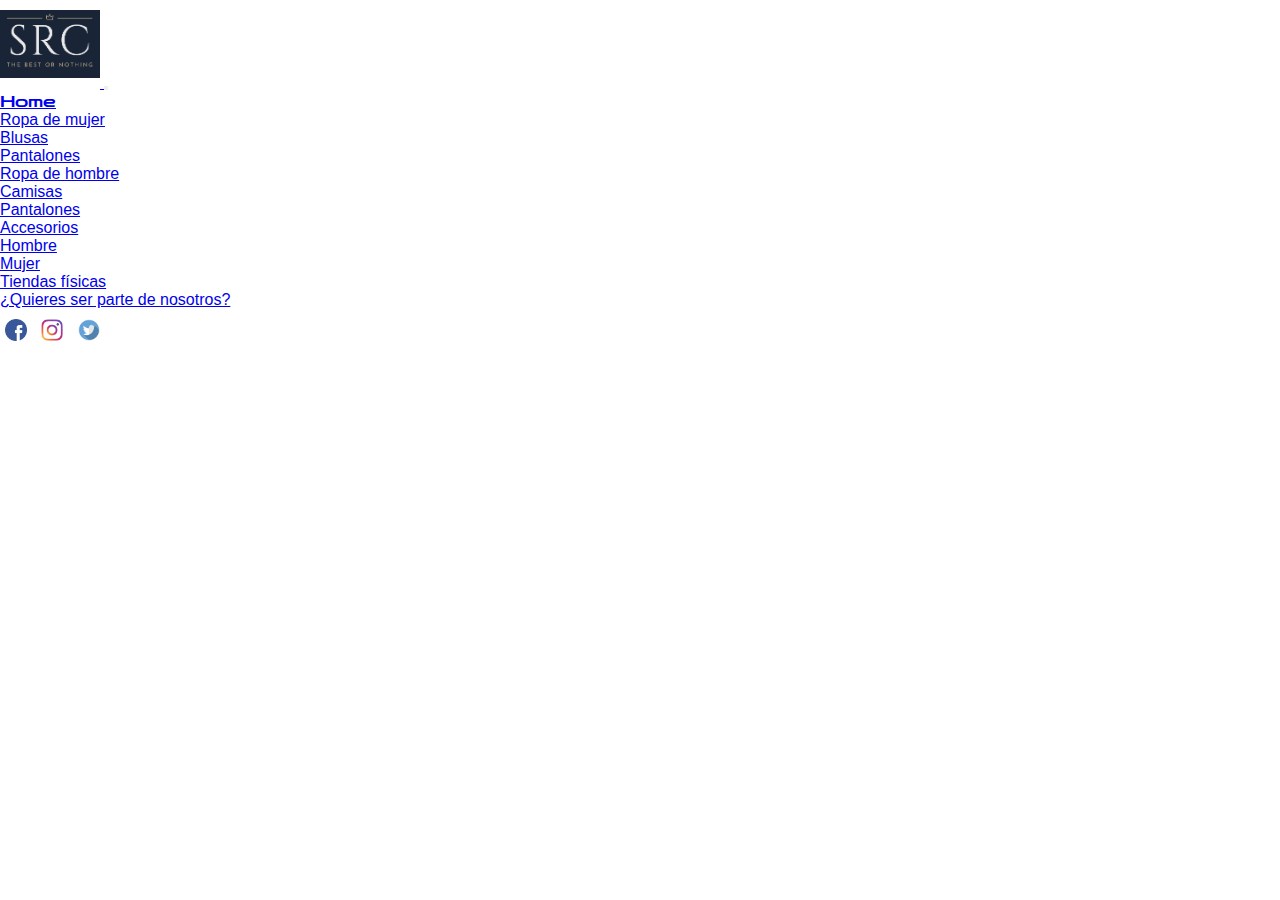
==== accesoriosF.html @ 534b52ec "agregué nuevo contenido" ====
<!DOCTYPE html>
<html lang="en">
  <head>
    <!-- Required meta tags -->
    <meta charset="utf-8" />
    <meta name="viewport" content="width=device-width, initial-scale=1" />

    <!-- Bootstrap CSS -->
    <link
      href="https://cdn.jsdelivr.net/npm/bootstrap@5.0.0-beta3/dist/css/bootstrap.min.css"
      rel="stylesheet"
      integrity="sha384-eOJMYsd53ii+scO/bJGFsiCZc+5NDVN2yr8+0RDqr0Ql0h+rP48ckxlpbzKgwra6"
      crossorigin="anonymous"
    />
    <link rel="stylesheet" href="css/estilos.css" />
    <link rel="stylesheet" href="css/prendas.css" />
    <link rel="preconnect" href="https://fonts.gstatic.com" />
    <link
      href="https://fonts.googleapis.com/css2?family=Josefin+Sans:ital,wght@1,300&family=Zen+Dots&display=swap"
      rel="stylesheet"
    />
    <link
      href="https://fonts.googleapis.com/css2?family=Lobster&display=swap"
      rel="stylesheet"
    />
    <link
      href="https://fonts.googleapis.com/css2?family=Dela+Gothic+One&display=swap"
      rel="stylesheet"
    />
    <link
      href="https://fonts.googleapis.com/css2?family=PT+Serif:ital@1&display=swap"
      rel="stylesheet"
    />
    <title>Savito's</title>
  </head>
  <body>
    <!--Menú-->
    <nav class="navbar navbar-expand-lg navbar-dark bg-dark">
      <div class="container">
        <a class="navbar-brand" href="index.html">
          <img class="logotipo" src="imagenes/Logo.jpg" alt="logo" />
        </a>
        <button
          class="navbar-toggler"
          type="button"
          data-bs-toggle="collapse"
          data-bs-target="#navbarSupportedContent"
          aria-controls="navbarSupportedContent"
          aria-expanded="false"
          aria-label="Toggle navigation"
        >
          <span class="navbar-toggler-icon"></span>
        </button>
        <div class="collapse navbar-collapse" id="navbarSupportedContent">
          <ul class="navbar-nav me-auto mb-2 mb-lg-0">
            <li class="nav-item">
              <a
                class="nav-link active"
                aria-current="page"
                href="#"
                style="font-family: 'Zen Dots', cursive"
                >Home</a
              >
            </li>
            <li class="nav-item dropdown">
              <a
                class="nav-link dropdown-toggle"
                href="#"
                id="navbarDropdown"
                role="button"
                data-bs-toggle="dropdown"
                aria-expanded="false"
              >
                Ropa de mujer
              </a>
              <ul class="dropdown-menu" aria-labelledby="navbarDropdown">
                <li><a class="dropdown-item" href="ropaBF.html">Blusas</a></li>
                <li>
                  <a class="dropdown-item" href="ropaPF.html">Pantalones</a>
                </li>
              </ul>
            </li>
            <li class="nav-item dropdown">
              <a
                class="nav-link dropdown-toggle"
                href="#"
                id="navbarDropdown"
                role="button"
                data-bs-toggle="dropdown"
                aria-expanded="false"
              >
                Ropa de hombre
              </a>
              <ul class="dropdown-menu" aria-labelledby="navbarDropdown">
                <li><a class="dropdown-item" href="ropaCH.html">Camisas</a></li>
                <li>
                  <a class="dropdown-item" href="ropaPH.html">Pantalones</a>
                </li>
              </ul>
            </li>
            <li class="nav-item dropdown">
              <a
                class="nav-link dropdown-toggle"
                href="#"
                id="navbarDropdown"
                role="button"
                data-bs-toggle="dropdown"
                aria-expanded="false"
              >
                Accesorios
              </a>
              <ul class="dropdown-menu" aria-labelledby="navbarDropdown">
                <li>
                  <a class="dropdown-item" href="accesoriosH.html">Hombre</a>
                </li>
                <li>
                  <a class="dropdown-item" href="accesoriosF.html">Mujer</a>
                </li>
              </ul>
            </li>
            <li class="nav-item">
              <a class="nav-link" href="#">Tiendas físicas</a>
            </li>
            <li class="nav-item">
              <a class="nav-link" href="#">¿Quieres ser parte de nosotros?</a>
            </li>
            <li>
              <a href="https://web.facebook.com/savio.romerocardenas.3">
                <img
                  class="icono-redes"
                  src="imagenes/redes/facebook.jpg"
                  alt="facebook"
              /></a>
              <a href="https://www.instagram.com/sromero_03/"
                ><img
                  class="icono-redes"
                  src="imagenes/redes/instagram.jpg"
                  alt="instagram"
              /></a>
              <a href="https://twitter.com/RomeroC03"
                ><img
                  class="icono-redes"
                  src="imagenes/redes/twitter.jpg"
                  alt="twitter"
              /></a>
            </li>
          </ul>
        </div>
      </div>
    </nav>

    <script
      src="https://cdn.jsdelivr.net/npm/bootstrap@5.0.0-beta3/dist/js/bootstrap.bundle.min.js"
      integrity="sha384-JEW9xMcG8R+pH31jmWH6WWP0WintQrMb4s7ZOdauHnUtxwoG2vI5DkLtS3qm9Ekf"
      crossorigin="anonymous"
    ></script>

    <!-- Option 2: Separate Popper and Bootstrap JS -->
    <!--
    <script src="https://cdn.jsdelivr.net/npm/@popperjs/core@2.9.1/dist/umd/popper.min.js" integrity="sha384-SR1sx49pcuLnqZUnnPwx6FCym0wLsk5JZuNx2bPPENzswTNFaQU1RDvt3wT4gWFG" crossorigin="anonymous"></script>
    <script src="https://cdn.jsdelivr.net/npm/bootstrap@5.0.0-beta3/dist/js/bootstrap.min.js" integrity="sha384-j0CNLUeiqtyaRmlzUHCPZ+Gy5fQu0dQ6eZ/xAww941Ai1SxSY+0EQqNXNE6DZiVc" crossorigin="anonymous"></script>
    -->
  </body>
</html>
---- css/estilos.css ----
.logotipo {
  width: 100px;
  padding: 10px 0;
}

.icono-redes {
  width: 22px;
  margin: 10px 5px;
}

.separar {
  padding: 100px 0;
}

.color-final {
  background-color: #781f86;
}
---- css/prendas.css ----
*{margin: 0;padding: 0;
    box-sizing: border-box;
    font-family: sans-serif;}

    .contenedorCH{
        width: 100%;
        display: flex;
        justify-content: center;
        align-items: center;
        height: 100vh;
    }
    .contenedorCH figure{
        position:relative;
        height: 100%;
        cursor: pointer;
        width: 100%;
        overflow: hidden;
        border-radius: 6px;
        box-shadow: 0px 15px 25px rgba(0,0,0,0.50);
    }
    .contenedorCH figure img{
        width: 100%;
        height: 100%;
        transition: all 400ms ease-out;
        will-change: transform;
    }
    .contenedorCH figure .capa{
        position: absolute;
        top: 0;
        width: 100%;
        height: 100%;
        background: rgba(0,103,123,0.7);
        transition: all 400ms ease-out;
        opacity: 0;
        visibility: hidden;
       text-align: center;
    }
    .contenedorCH figure:hover > .capa {
        opacity: 1;
        visibility: visible;
    }
    .contenedorCH figure:hover > .capa h3{
        margin-top: 70px;
        margin-bottom: 15px;
    }
    .contenedorCH figure:hover > img{
        transform: scale(1.3);
    }
    .contenedorCH figure .capa h3{
        color: #fff;
        font-weight: 400;
        margin-bottom: 120px;
        transition: all 400ms ease-out;
         margin-top: 30px;
    }
    .contenedorCH figure .capa p{
        color: #fff;
        font-size: 15px;
        line-height: 1.5;
        width: 100%;
        max-width: 220px;
        margin: auto;
    }
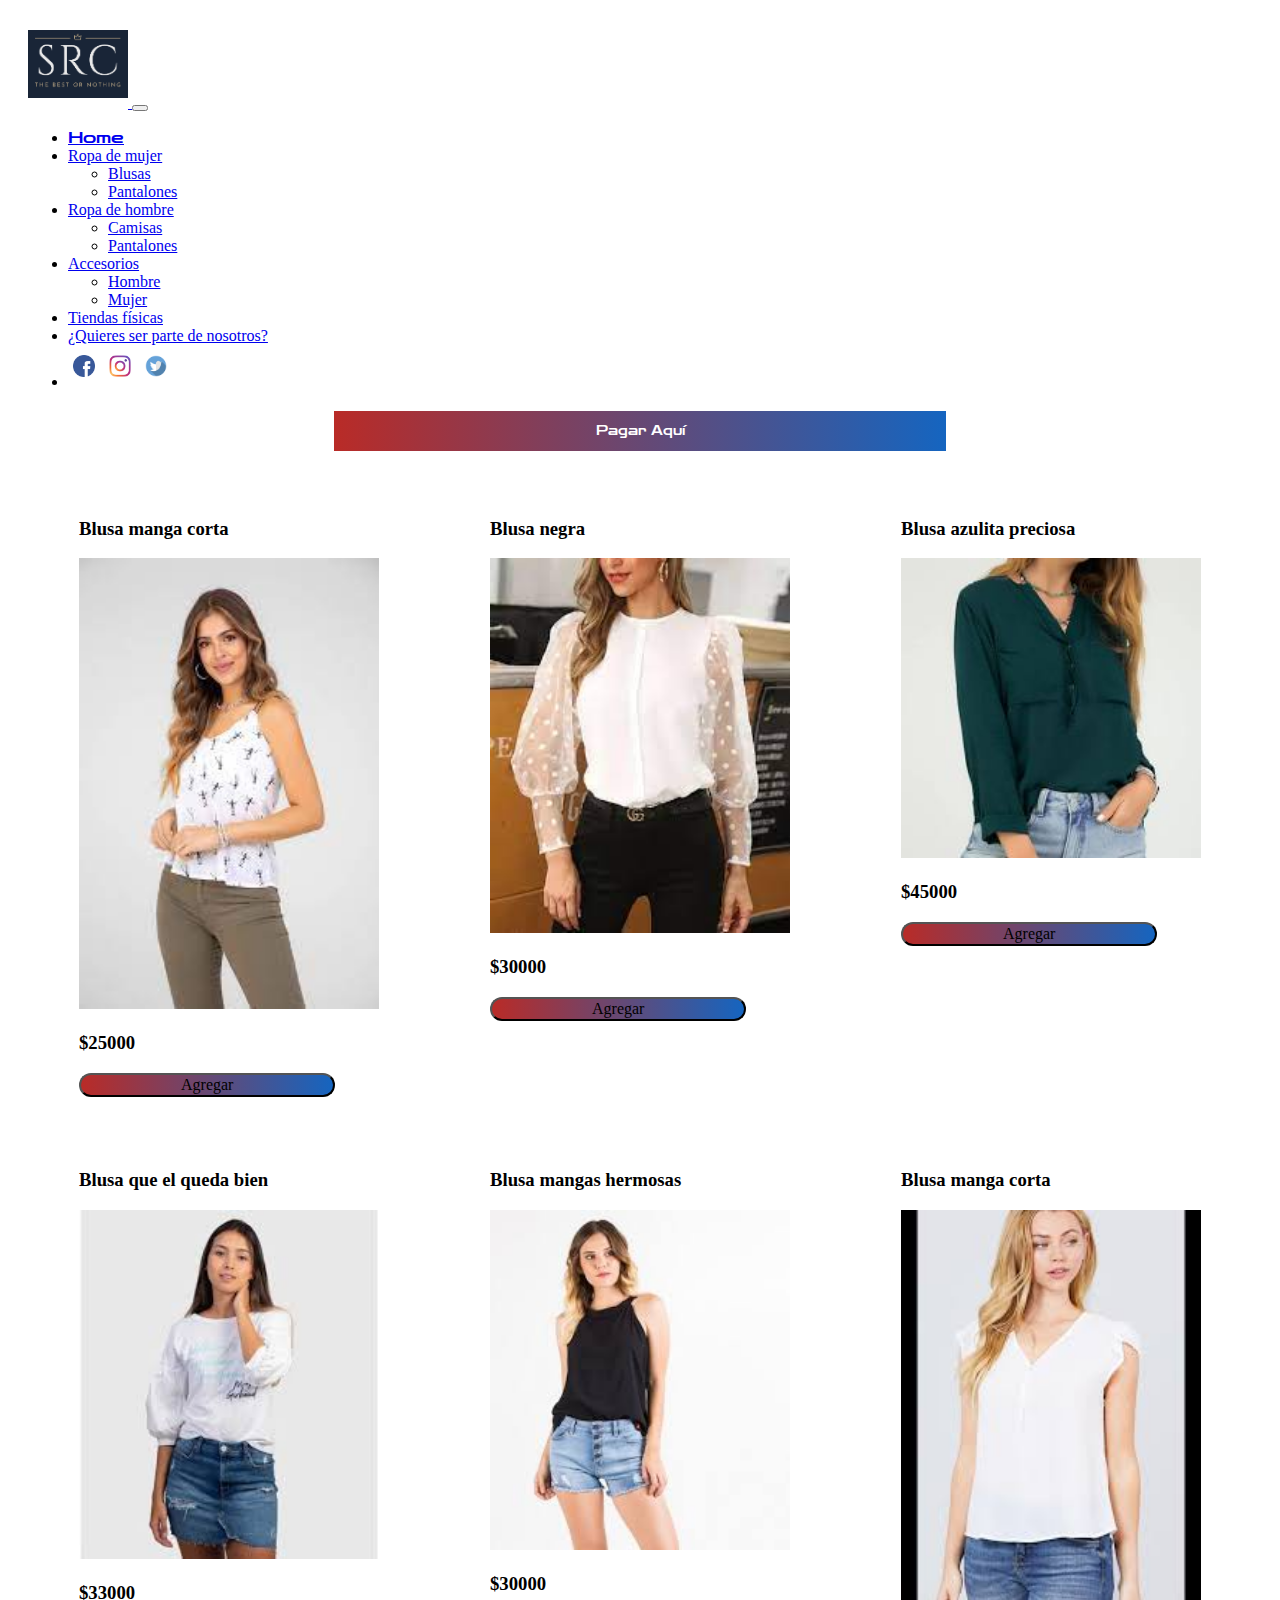
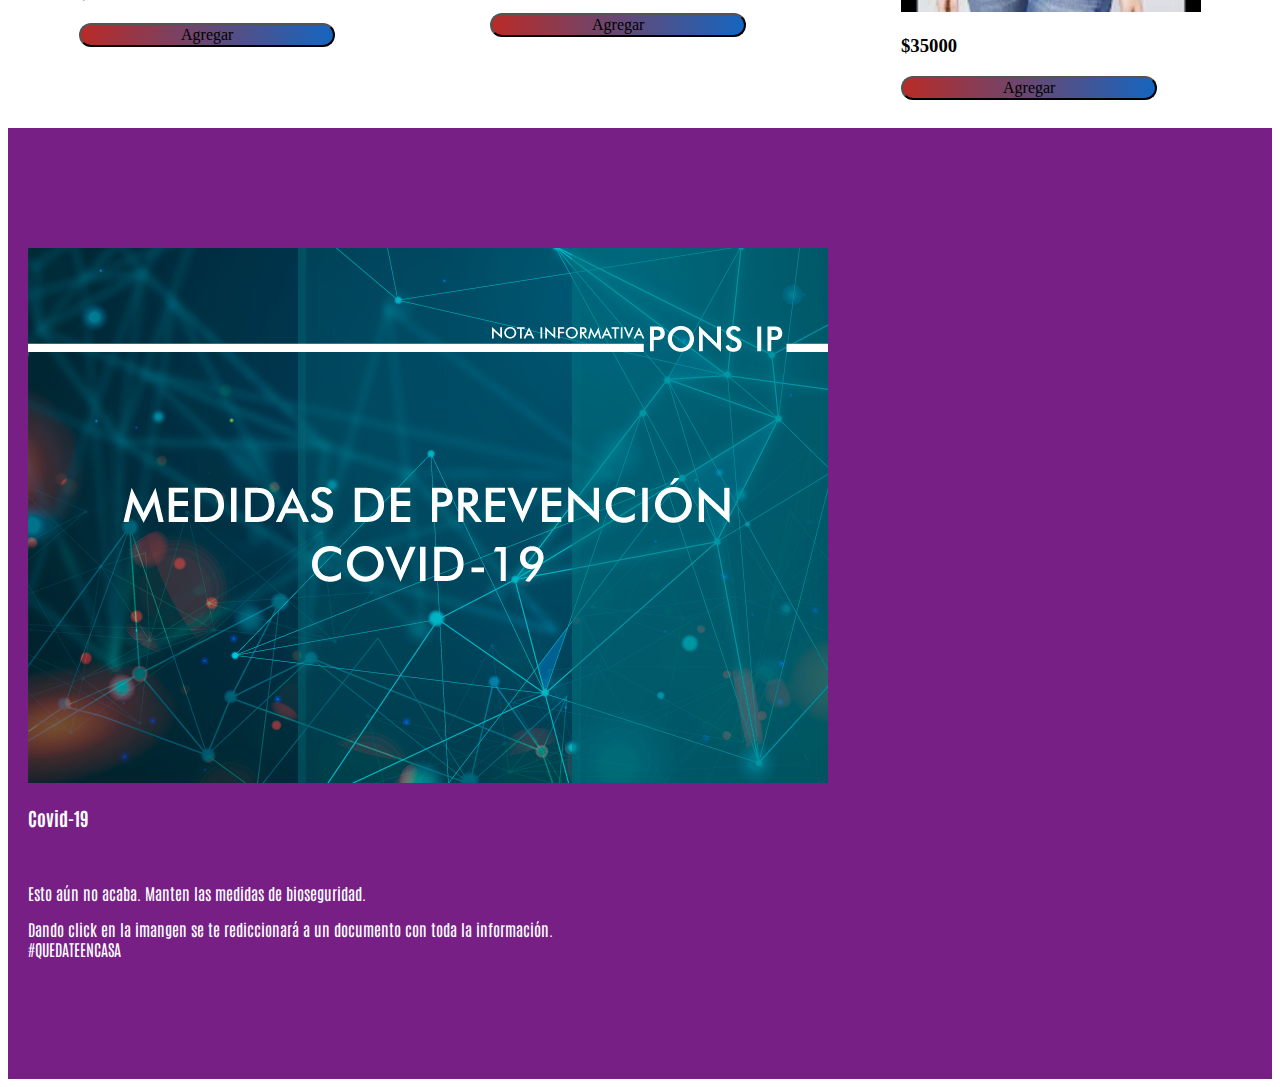
==== commit d2e2d534: "Botones mejorados y completé el resto de ventanas" ====
--- a/accesoriosF.html
+++ b/accesoriosF.html
@@ -12,25 +12,19 @@
       integrity="sha384-eOJMYsd53ii+scO/bJGFsiCZc+5NDVN2yr8+0RDqr0Ql0h+rP48ckxlpbzKgwra6"
       crossorigin="anonymous"
     />
+    <!--Estilos Css-->
     <link rel="stylesheet" href="css/estilos.css" />
     <link rel="stylesheet" href="css/prendas.css" />
-    <link rel="preconnect" href="https://fonts.gstatic.com" />
-    <link
-      href="https://fonts.googleapis.com/css2?family=Josefin+Sans:ital,wght@1,300&family=Zen+Dots&display=swap"
-      rel="stylesheet"
-    />
-    <link
-      href="https://fonts.googleapis.com/css2?family=Lobster&display=swap"
-      rel="stylesheet"
-    />
-    <link
-      href="https://fonts.googleapis.com/css2?family=Dela+Gothic+One&display=swap"
-      rel="stylesheet"
-    />
-    <link
-      href="https://fonts.googleapis.com/css2?family=PT+Serif:ital@1&display=swap"
-      rel="stylesheet"
-    />
+    <link rel="stylesheet" href="css/ventas.css">
+    <script src="js/scripts.js"></script>
+
+<!--Fuentes-->
+<link rel="preconnect" href="https://fonts.gstatic.com">
+<link href="https://fonts.googleapis.com/css2?family=Josefin+Sans:ital,wght@1,300&family=Zen+Dots&display=swap" rel="stylesheet">
+<link href="https://fonts.googleapis.com/css2?family=Lobster&display=swap" rel="stylesheet">
+<link href="https://fonts.googleapis.com/css2?family=Dela+Gothic+One&display=swap" rel="stylesheet">
+<link href="https://fonts.googleapis.com/css2?family=PT+Serif:ital@1&display=swap" rel="stylesheet">
+<link href="https://fonts.googleapis.com/css2?family=Antonio:wght@100&display=swap" rel="stylesheet">
     <title>Savito's</title>
   </head>
   <body>
@@ -57,7 +51,7 @@
               <a
                 class="nav-link active"
                 aria-current="page"
-                href="#"
+                href="index.html"
                 style="font-family: 'Zen Dots', cursive"
                 >Home</a
               >
@@ -119,10 +113,12 @@
               </ul>
             </li>
             <li class="nav-item">
-              <a class="nav-link" href="#">Tiendas físicas</a>
+              <a class="nav-link" href="tiendas.html">Tiendas físicas</a>
             </li>
             <li class="nav-item">
-              <a class="nav-link" href="#">¿Quieres ser parte de nosotros?</a>
+              <a class="nav-link" href="formulario.html"
+                >¿Quieres ser parte de nosotros?</a
+              >
             </li>
             <li>
               <a href="https://web.facebook.com/savio.romerocardenas.3">
@@ -148,6 +144,71 @@
         </div>
       </div>
     </nav>
+    <div class="container">
+        <button id="check" class="pagar" onclick="pay()">Pagar Aquí</button>
+    </div>
+    <div class="contenido-pagina">
+      <div class="contenido">
+        <h3>Blusa manga corta</h3>
+        <img src="imagenes/blusas/blusa1.jpg" >
+        <h3>$25000</h3>
+        <button class="agregar" onclick="add('product-1',25000)">Agregar</button>
+      </div>
+      <div class="contenido">
+        <h3>Blusa negra</h3>
+        <img src="imagenes/blusas/blusa2.jpg" >
+        <h3>$30000</h3>
+        <button class="agregar" onclick="add('product-2',30000)">Agregar</button>
+      </div>
+      <div class="contenido">
+        <h3>Blusa azulita preciosa</h3>
+        <img src="imagenes/blusas/blusa3.jpg" >
+        <h3>$45000</h3>
+        <button class="agregar" onclick="add('product-3',45000)">Agregar</button>
+      </div>
+      <div class="contenido">
+        <h3>Blusa que el queda bien</h3>
+        <img src="imagenes/blusas/blusa4.jpg" >
+        <h3>$33000</h3>
+        <button class="agregar" onclick="add('product-4',33000)">Agregar</button>
+      </div>
+      <div class="contenido">
+        <h3>Blusa mangas hermosas</h3>
+        <img src="imagenes/blusas/blusa5.jpg" >
+        <h3>$30000</h3>
+        <button class="agregar" onclick="add('product-5',30000)">Agregar</button>
+      </div>
+      <div class="contenido">
+        <h3>Blusa manga corta</h3>
+        <img src="imagenes/blusas/blusa6.jpg" >
+        <h3>$35000</h3>
+        <button class="agregar"onclick="add('product-6',35000)" >Agregar</button>
+      </div>
+    </div>
+
+        <!--footer-->
+        <footer class="color-final separar">
+          <div class="container">
+            <div class="row">
+              <div class="col-12 col-sm-6 text center ">
+            <a href="https://www.minsalud.gov.co/salud/Documents/observatorio_vih/documentos/prevencion/promocion_prevencion/riesgo_biol%C3%B3gico-bioseguridad/b_bioseguridad/BIOSEGURIDAD.pdf">
+              <img class="img-fluid shadow-lg"src="imagenes/concientizar.jpg" alt=""></a>
+              </div>
+              <div class="col-12 col-sm-6 text center ">
+                <h3 style="font-family: 'Antonio', sans-serif; color: white;">Covid-19</h3>
+                <br>
+                <p style="font-family: 'Antonio', sans-serif; color: white;">
+                  Esto aún no acaba. Manten las medidas de bioseguridad.
+                </p>
+                <p style="font-family: 'Antonio', sans-serif; color: white;"> Dando click en la imangen se te rediccionará a un documento con toda la información.
+                  <br>
+                  #QUEDATEENCASA
+              </p>
+              </div>
+            </div>
+          </div>
+            </div>
+        </footer>
 
     <script
       src="https://cdn.jsdelivr.net/npm/bootstrap@5.0.0-beta3/dist/js/bootstrap.bundle.min.js"
--- a/css/estilos.css
+++ b/css/estilos.css
@@ -15,3 +15,16 @@
 .color-final {
   background-color: #781f86;
 }
+
+.botones {
+  font-family: "Zen Dots", cursive;
+  background: #00416a;
+  background: -webkit-linear-gradient(to right, #b92b27, #1565c0);
+  background: linear-gradient(to right, #b92b27, #1565c0);
+  border: none;
+  display: block;
+  width: 50%;
+  margin: 10px auto;
+  color: #ffff;
+  height: 40px;
+}
--- a/css/ventas.css
+++ b/css/ventas.css
@@ -0,0 +1,70 @@
+.contenido-pagina h3 {
+  font-family: "font-family: 'Zen Dots', cursive";
+  color: rgb(0, 0, 0);
+}
+
+.contenido-pagina {
+  display: flex;
+  flex-wrap: wrap;
+  justify-content: space-evenly;
+  border: 1px solid #ffffff;
+}
+.contenido.agregar {
+  align-items: center;
+  align-content: center;
+}
+
+.contenido {
+  margin: 25px;
+  padding: 2px 16px;
+}
+
+.contenido:hover {
+  box-shadow: 0 4px 8px 0 rgba(0, 0, 0, 0.2);
+  transition: 0.3s;
+}
+
+.contenido img {
+  width: 300px;
+}
+
+.agregar {
+  font-size: 16px;
+  text-align: center;
+  align-items: center;
+  transition-duration: 0.3s;
+  background: #00416a;
+  background: -webkit-linear-gradient(to right, #b92b27, #1565c0);
+  background: linear-gradient(to right, #b92b27, #1565c0);
+  color: rgb(0, 0, 0);
+  border-radius: 15px;
+  padding: 1px 100px;
+  vertical-align: bottom;
+  font-family: "font-family: 'Zen Dots', cursive";
+}
+
+.agregar:hover {
+  background-color: #4caf50; /* Green */
+  color: white;
+}
+.container {
+  margin: 20px;
+}
+
+.pagar {
+  font-family: "Zen Dots", cursive;
+  background: #00416a;
+  background: -webkit-linear-gradient(to right, #b92b27, #1565c0);
+  background: linear-gradient(to right, #b92b27, #1565c0);
+  border: none;
+  display: block;
+  width: 50%;
+  margin: 10px auto;
+  color: #ffff;
+  height: 40px;
+}
+
+.pagar:hover {
+  background-color: #000dbd; /* Green */
+  color: white;
+}
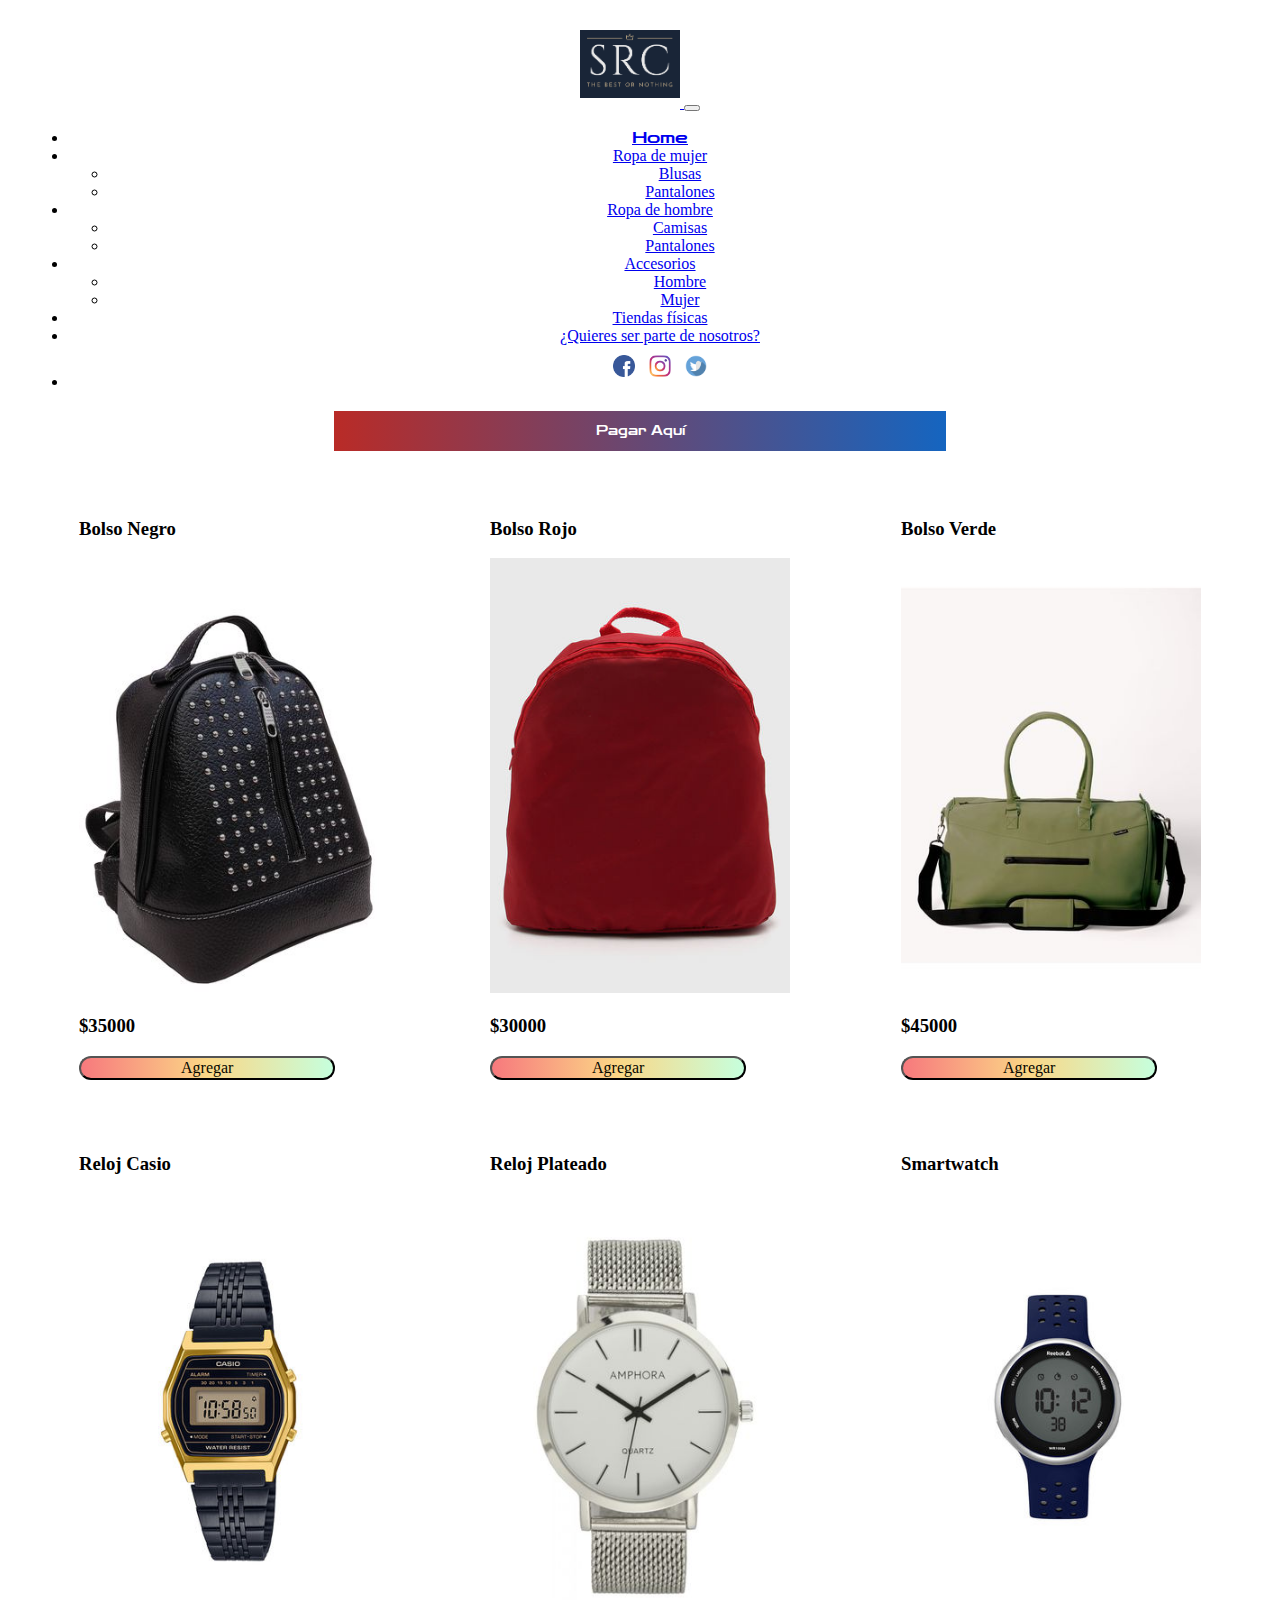
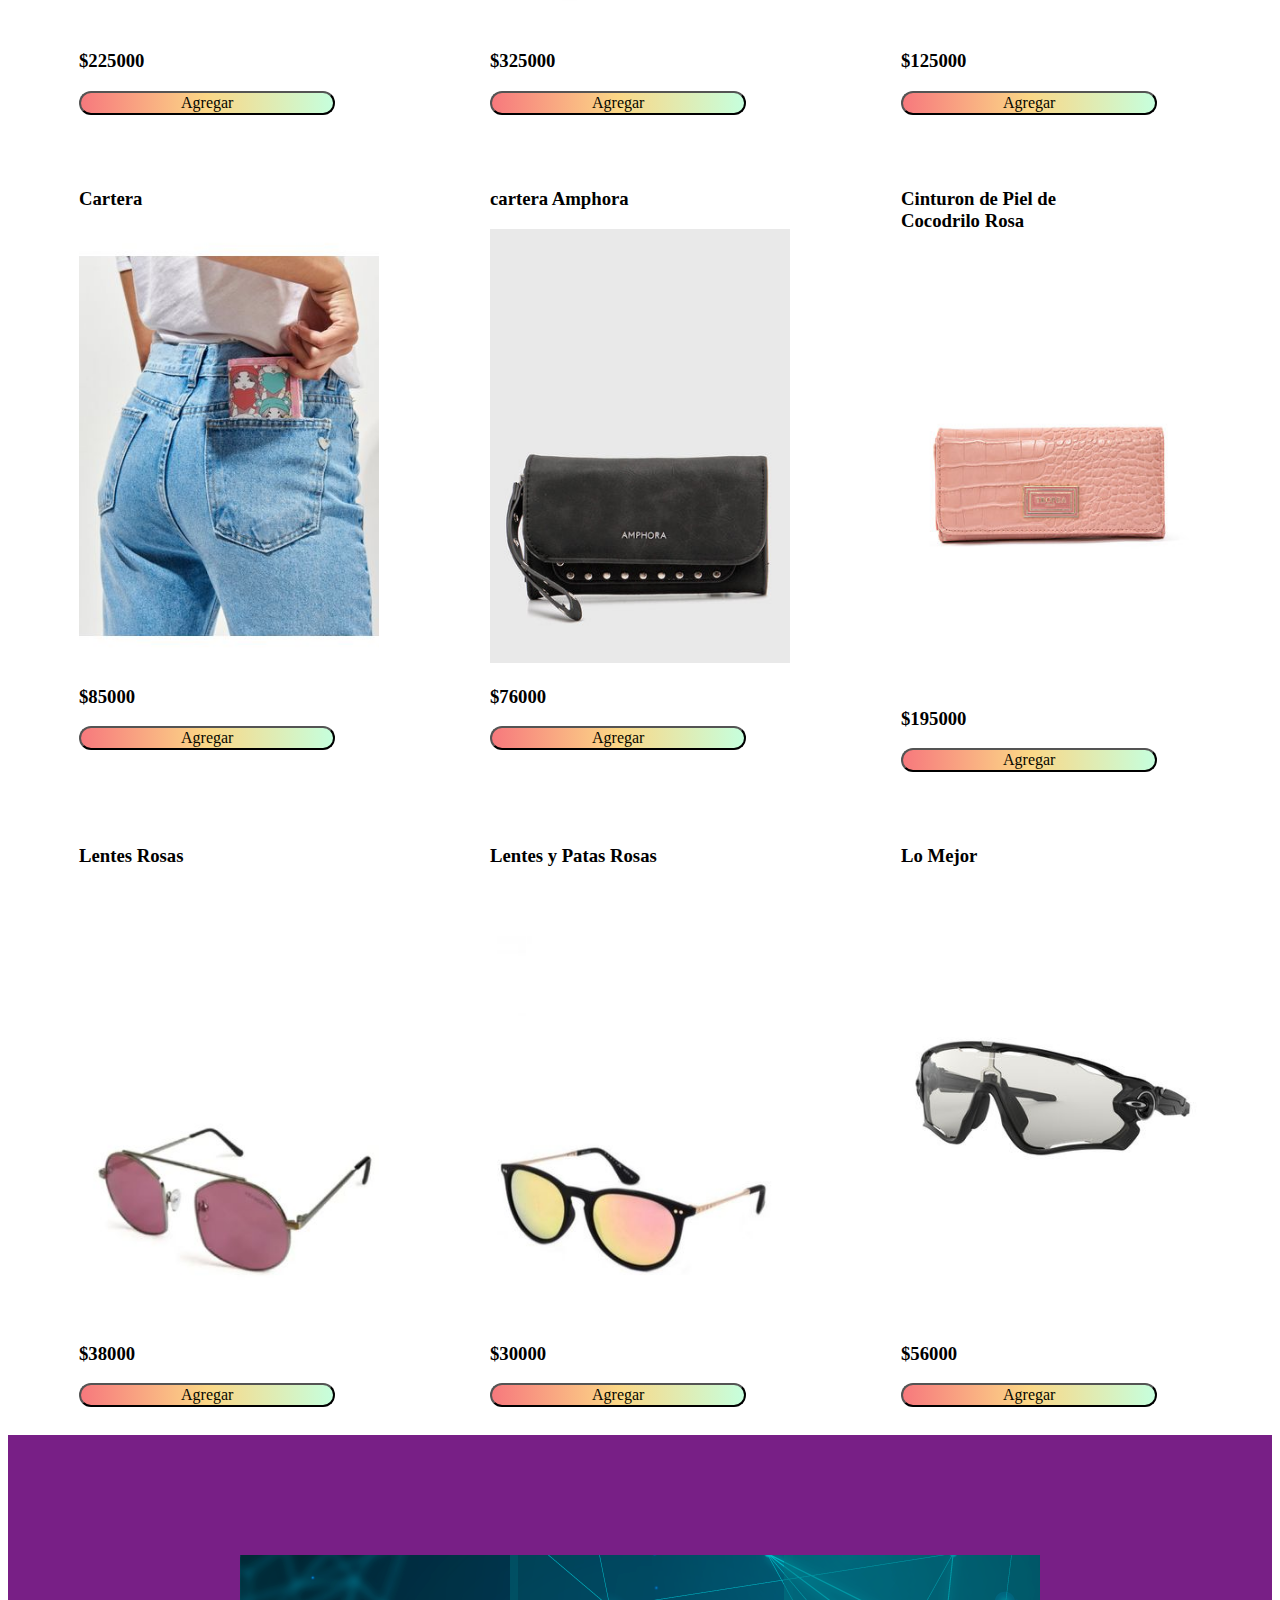
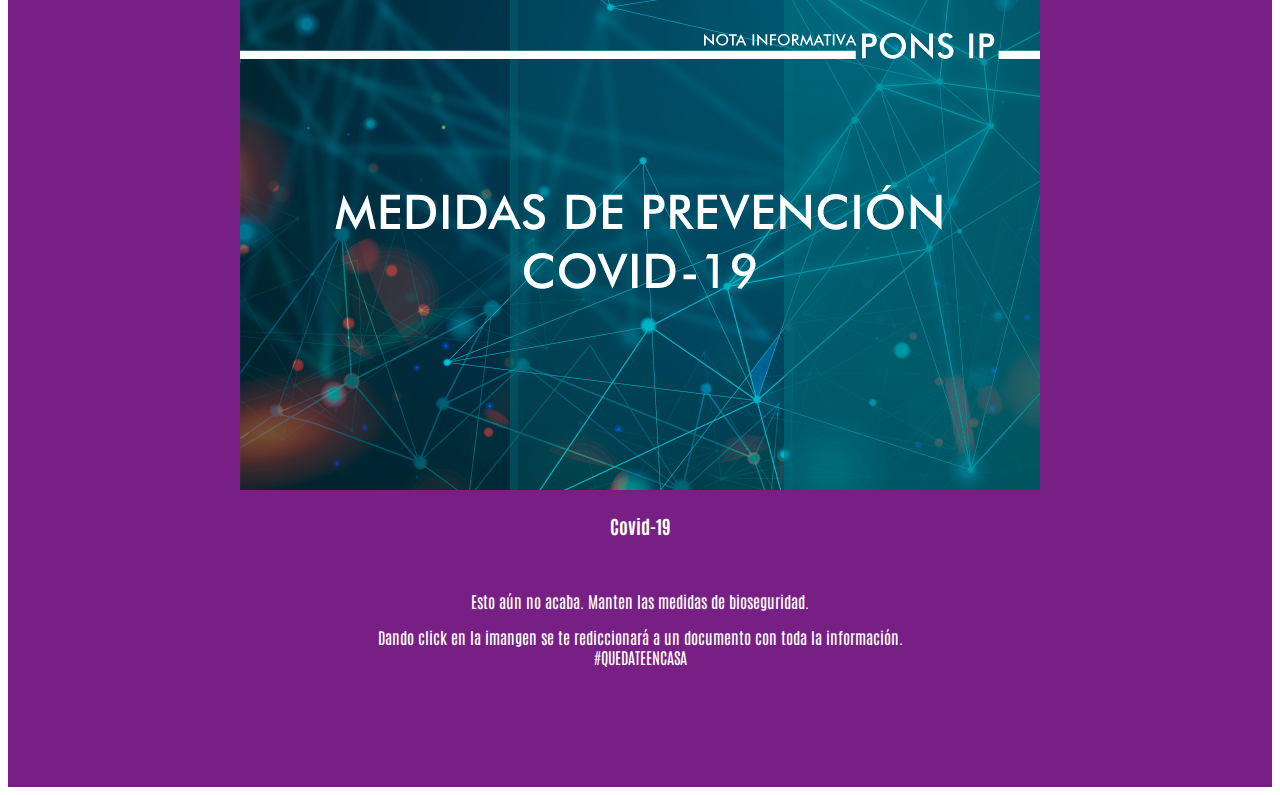
==== commit 5ad52c96: "Agregué las nuevas fotos y mensajes" ====
--- a/accesoriosF.html
+++ b/accesoriosF.html
@@ -149,40 +149,76 @@
     </div>
     <div class="contenido-pagina">
       <div class="contenido">
-        <h3>Blusa manga corta</h3>
-        <img src="imagenes/blusas/blusa1.jpg" >
-        <h3>$25000</h3>
-        <button class="agregar" onclick="add('product-1',25000)">Agregar</button>
-      </div>
-      <div class="contenido">
-        <h3>Blusa negra</h3>
-        <img src="imagenes/blusas/blusa2.jpg" >
+        <h3>Bolso Negro</h3>
+        <img src="imagenes/Accesorios/accesoriosM/1.jpg" >
+        <h3>$35000</h3>
+        <button class="agregar" onclick="add('product-1',35000)">Agregar</button>
+      </div>
+      <div class="contenido">
+        <h3>Bolso Rojo</h3>
+        <img src="imagenes/Accesorios/accesoriosM/2.jpg" >
         <h3>$30000</h3>
         <button class="agregar" onclick="add('product-2',30000)">Agregar</button>
       </div>
       <div class="contenido">
-        <h3>Blusa azulita preciosa</h3>
-        <img src="imagenes/blusas/blusa3.jpg" >
+        <h3>Bolso Verde</h3>
+        <img src="imagenes/Accesorios/accesoriosM/3.jpg" >
         <h3>$45000</h3>
         <button class="agregar" onclick="add('product-3',45000)">Agregar</button>
       </div>
       <div class="contenido">
-        <h3>Blusa que el queda bien</h3>
-        <img src="imagenes/blusas/blusa4.jpg" >
-        <h3>$33000</h3>
-        <button class="agregar" onclick="add('product-4',33000)">Agregar</button>
-      </div>
-      <div class="contenido">
-        <h3>Blusa mangas hermosas</h3>
-        <img src="imagenes/blusas/blusa5.jpg" >
+        <h3>Reloj Casio</h3>
+        <img src="imagenes/Accesorios/accesoriosM/4.jpg" >
+        <h3>$225000</h3>
+        <button class="agregar" onclick="add('product-4',225000)">Agregar</button>
+      </div>
+      <div class="contenido">
+        <h3>Reloj Plateado</h3>
+        <img src="imagenes/Accesorios/accesoriosM/5.jpg" >
+        <h3>$325000</h3>
+        <button class="agregar" onclick="add('product-5',325000)">Agregar</button>
+      </div>
+      <div class="contenido">
+        <h3>Smartwatch</h3>
+        <img src="imagenes/Accesorios/accesoriosM/6.jpg" >
+        <h3>$125000</h3>
+        <button class="agregar"onclick="add('product-6',125000)" >Agregar</button>
+      </div>
+      <div class="contenido">
+        <h3>Cartera</h3>
+        <img src="imagenes/Accesorios/accesoriosM/7.jpg" >
+        <h3>$85000</h3>
+        <button class="agregar"onclick="add('product-7',85000)" >Agregar</button>
+      </div>
+      <div class="contenido">
+        <h3>cartera Amphora</h3>
+        <img src="imagenes/Accesorios/accesoriosM/8.jpg" >
+        <h3>$76000</h3>
+        <button class="agregar"onclick="add('product-8',76000)" >Agregar</button>
+      </div>
+      <div class="contenido">
+        <h3>Cinturon de Piel de <br> Cocodrilo Rosa</h3>
+        <img src="imagenes/Accesorios/accesoriosM/9.jpg" >
+        <h3>$195000</h3>
+        <button class="agregar"onclick="add('product-9',195000)" >Agregar</button>
+      </div>
+      <div class="contenido">
+        <h3>Lentes Rosas</h3>
+        <img src="imagenes/Accesorios/accesoriosM/10.jpg" >
+        <h3>$38000</h3>
+        <button class="agregar"onclick="add('product-10',38000)" >Agregar</button>
+      </div>
+      <div class="contenido">
+        <h3>Lentes y Patas Rosas</h3>
+        <img src="imagenes/Accesorios/accesoriosM/11.jpg" >
         <h3>$30000</h3>
-        <button class="agregar" onclick="add('product-5',30000)">Agregar</button>
-      </div>
-      <div class="contenido">
-        <h3>Blusa manga corta</h3>
-        <img src="imagenes/blusas/blusa6.jpg" >
-        <h3>$35000</h3>
-        <button class="agregar"onclick="add('product-6',35000)" >Agregar</button>
+        <button class="agregar"onclick="add('product-11',30000)" >Agregar</button>
+      </div>
+      <div class="contenido">
+        <h3>Lo Mejor</h3>
+        <img src="imagenes/Accesorios/accesoriosM/12.jpg" >
+        <h3>$56000</h3>
+        <button class="agregar"onclick="add('product-12',56000)" >Agregar</button>
       </div>
     </div>
 
--- a/css/estilos.css
+++ b/css/estilos.css
@@ -28,3 +28,10 @@
   color: #ffff;
   height: 40px;
 }
+
+p.tiend {
+  margin: 10px;
+  font-size: 20px;
+  text-align: center;
+  font-family: "font-family: 'Zen Dots', cursive";
+}
--- a/css/ventas.css
+++ b/css/ventas.css
@@ -33,10 +33,10 @@
   text-align: center;
   align-items: center;
   transition-duration: 0.3s;
-  background: #00416a;
-  background: -webkit-linear-gradient(to right, #b92b27, #1565c0);
-  background: linear-gradient(to right, #b92b27, #1565c0);
-  color: rgb(0, 0, 0);
+  background: #c6ffdd;
+  background: -webkit-linear-gradient(to right, #f7797d, #fbd786, #c6ffdd);
+  background: linear-gradient(to right, #f7797d, #fbd786, #c6ffdd);
+  color: rgb(6, 7, 0);
   border-radius: 15px;
   padding: 1px 100px;
   vertical-align: bottom;
@@ -49,9 +49,11 @@
 }
 .container {
   margin: 20px;
+  text-align: center;
 }
 
 .pagar {
+  text-align: center;
   font-family: "Zen Dots", cursive;
   background: #00416a;
   background: -webkit-linear-gradient(to right, #b92b27, #1565c0);
